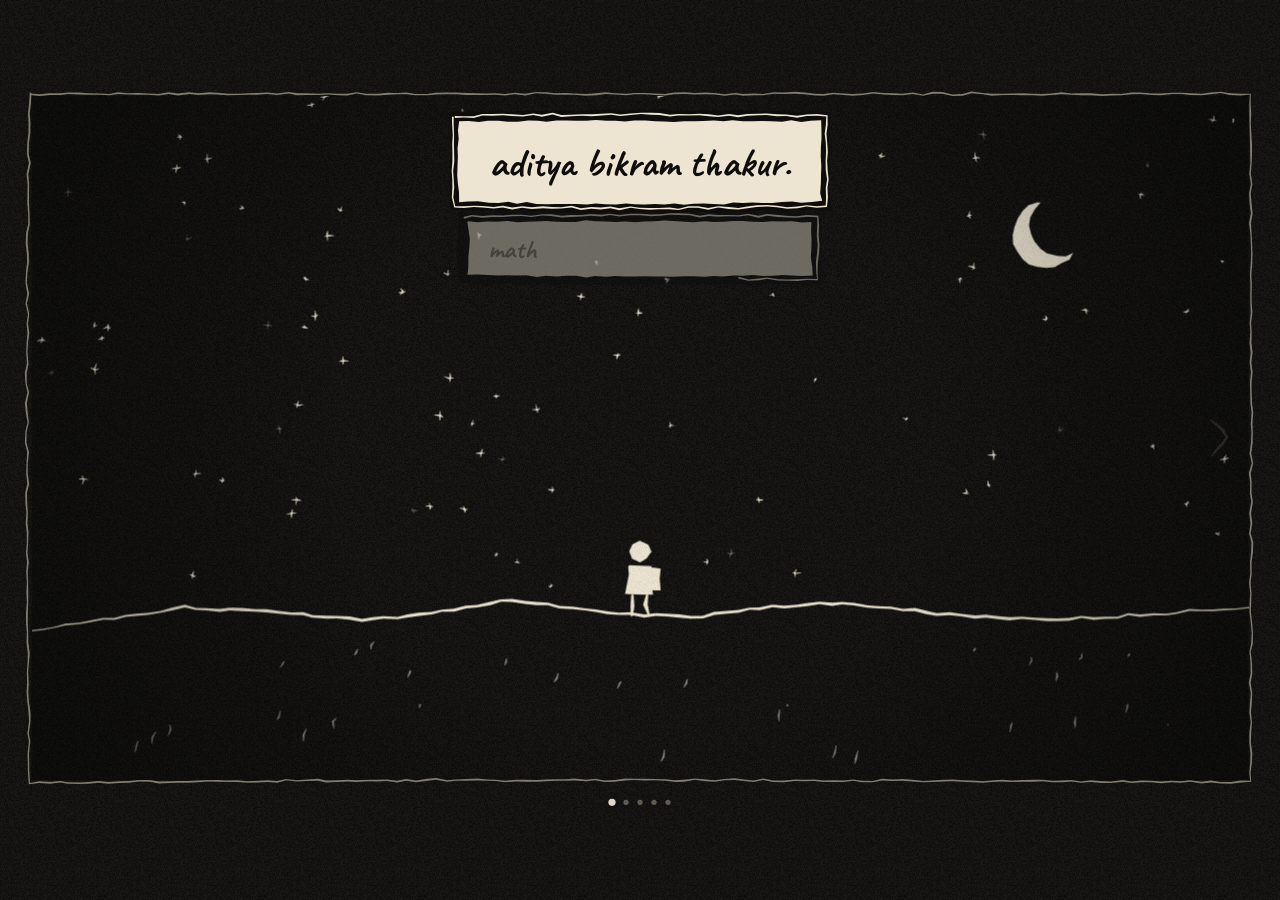
==== index.html @ 4531f857 "Redraw Pokhara and BNKS from photos; polish Nepalingo - Pokhara: the snowy Annapurna range with Mach" ====
<!doctype html>
<html lang="en">
<head>
  <meta charset="utf-8">
  <meta name="viewport" content="width=device-width, initial-scale=1, viewport-fit=cover">
  <title>Aditya Bikram Thakur</title>
  <meta name="description" content="The story so far of Aditya Bikram Thakur, from Pokhara, Nepal, to math and computer science at Washington and Lee, as a short ink-drawn film.">
  <meta property="og:title" content="Aditya Bikram Thakur">
  <meta property="og:description" content="From Pokhara, Nepal, to math and computer science at Washington and Lee: the story so far, as a short ink-drawn film.">
  <meta name="theme-color" content="#0e0d0c">
  <link rel="icon" href="assets/favicon.svg" type="image/svg+xml">
  <link rel="preconnect" href="https://fonts.googleapis.com">
  <link rel="preconnect" href="https://fonts.gstatic.com" crossorigin>
  <link href="https://fonts.googleapis.com/css2?family=Caveat:wght@700&display=swap" rel="stylesheet">
  <link rel="stylesheet" href="styles.css?v=2026-10-05e">
  <noscript>
    <style>
      #film { display: none; }
      html, body { overflow: auto; }
      #transcript { position: static; width: auto; height: auto; margin: 0 auto; padding: 32px 20px; clip: auto; overflow: visible; white-space: normal; max-width: 640px; }
    </style>
  </noscript>
</head>
<body>
  <canvas id="film" tabindex="0" role="img"
          aria-label="A short ink-drawn film telling my story. Use the arrow keys or the Previous and Next buttons to move through it; each caption is read out as it appears. At the end you can choose projects, experience, words I live by, or my résumé."></canvas>

  <!-- For screen readers: controls, and each caption as it appears. Visually hidden. -->
  <div class="sr-only">
    <button type="button" id="film-prev">Previous</button>
    <button type="button" id="film-next">Next</button>
  </div>
  <div class="sr-only" id="film-live" aria-live="polite"></div>

  <!-- The whole story as plain text: for screen readers, search engines, and browsers without JavaScript. -->
  <article class="sr-only" id="transcript">
    <h1>Aditya Bikram Thakur</h1>
    <p>Math and computer science at Washington and Lee.</p>
    <h2>My story so far</h2>
    <p>I grew up in Pokhara, Nepal, under Machhapuchhre, the &ldquo;fish tail&rdquo; mountain.</p>
    <p>Budhanilkantha School, Kathmandu: A Levels: Physics (A*), Chemistry (A*), Computer Science (A*), Mathematics (A*). Valedictorian. 1600 on the SAT.</p>
    <p>August 2026, about 12,000 km later: Washington and Lee University in Lexington, Virginia. A math and computer science double major, on a full-ride scholarship.</p>
    <h2>Projects</h2>
    <p>DiatoMeter (September 2026 to now): with William &amp; Mary&rsquo;s Nano &amp; Biomaterials Lab, measuring tiny glass algae shells; 136 shells measured in about 15 seconds. <a href="https://diamometer.us">Visit DiatoMeter</a>, <a href="https://github.com/sirElvinn/diatometer">source code</a>.</p>
    <p>Summer 2026, two projects of my own: <a href="https://walden.life">walden.life</a>, Thoreau&rsquo;s <em>Walden</em> one day at a time; and <a href="https://satitude.xyz">SATitude</a>, practice for the digital SAT.</p>
    <h2>Experience</h2>
    <p>2025, learning on my own: the <a href="https://coursera.org/verify/specialization/3EANS56UPKJ0">Algorithms</a> and <a href="https://coursera.org/verify/specialization/Q4C4SVBK51SB">Machine Learning</a> specializations from Stanford, and Harvard&rsquo;s <a href="https://cs50.harvard.edu/certificates/1f29da05-1c3e-4d82-8301-c2e1e56e03ea">CS50 AI</a> (twelve projects).</p>
    <p>Summer 2024, Incubate Nepal: frontend developer on <a href="https://nepalingo.com">Nepalingo</a>, an open-source app for learning Nepal&rsquo;s indigenous languages. I built the flashcards, daily quiz and activity cards, and merged 11 pull requests.</p>
    <p>Summer 2023, Student Research Council Nepal: Lipi AI, an app that reads Tibetan inscriptions from a phone photo. I built the backend, splitting stacked letters so OCR can read them.</p>
    <h2>Words that give meaning to my life</h2>
    <blockquote>
      <p>&ldquo;I went to the woods because I wanted to live deliberately. I wanted to live deep and suck out all the marrow of life, to put to rout all that was not life, and not, when I had come to die, discover that I had not lived.&rdquo;</p>
      <p>Henry David Thoreau, as read in <cite>Dead Poets Society</cite>.</p>
    </blockquote>
    <blockquote>
      <p>&ldquo;She said we are penguins on the ice. We&rsquo;re not meant to fly, but God knows we can try.&rdquo;</p>
    </blockquote>
    <h2>R&eacute;sum&eacute;</h2>
    <p><a href="assets/aditya-thakur-resume.pdf">R&eacute;sum&eacute; (PDF)</a></p>
    <h2>Say hello</h2>
    <ul>
      <li><a href="mailto:thakura30@wlu.edu">Email: thakura30@wlu.edu</a></li>
      <li><a href="https://github.com/sirElvinn">GitHub</a></li>
      <li><a href="https://www.linkedin.com/in/aditya-thakur-a76501266/">LinkedIn</a></li>
    </ul>
  </article>

  <script src="film.js?v=2026-10-05e"></script>
</body>
</html>
---- styles.css ----
/* adthakur.com: one full-screen film. Everything you see is drawn by film.js on the canvas. */

html, body {
  margin: 0;
  height: 100%;
  overflow: hidden;            /* one screen, no scrolling */
  background: #0e0d0c;
  color: #ede5d1;
  font-family: ui-sans-serif, system-ui, -apple-system, "Segoe UI", sans-serif;
  overscroll-behavior: none;
}

#film {
  position: fixed;
  inset: 0;
  display: block;
  width: 100vw;
  height: 100vh;
  height: 100dvh;
  cursor: pointer;
  outline: none;
  touch-action: manipulation;  /* no double-tap zoom; taps and swipes go to the film */
  -webkit-tap-highlight-color: transparent;
  user-select: none;
}
#film:focus-visible { box-shadow: inset 0 0 0 2px rgba(237, 229, 209, 0.6); }

/* Real links laid exactly over the drawn link boxes in the last shot.
   They are invisible (the box is drawn on the canvas) but clickable and keyboard-reachable. */
.film-link {
  position: fixed;
  z-index: 2;
  display: block;
  margin: 0;
  padding: 0;
  border: 0;
  border-radius: 6px;
  background: transparent;
  color: transparent;
  font-size: 0;
  cursor: pointer;
}
.film-link[hidden] { display: none; }
.film-link:focus-visible { outline: 2px solid #ede5d1; outline-offset: 3px; }

.sr-only {
  position: absolute;
  width: 1px;
  height: 1px;
  margin: -1px;
  padding: 0;
  overflow: hidden;
  clip: rect(0, 0, 0, 0);
  white-space: nowrap;
  border: 0;
}
#transcript a { color: #ede5d1; }
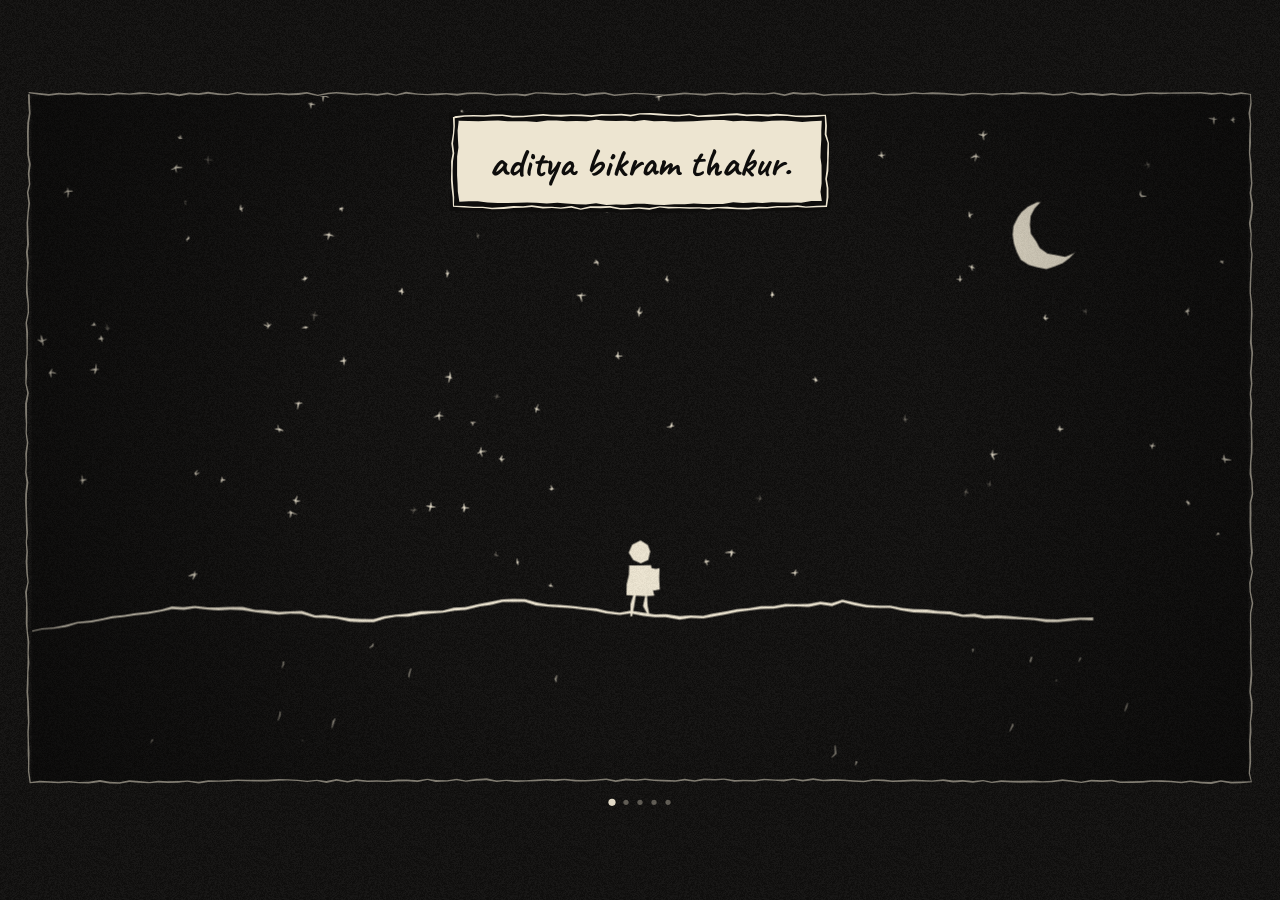
==== commit 8bcea4d8: "Truer Machhapuchhre, Nepalingo's real mascot, and drop Lipi AI - Machhapuchhre: a narrow hooked spir" ====
--- a/index.html
+++ b/index.html
@@ -12,7 +12,7 @@
   <link rel="preconnect" href="https://fonts.googleapis.com">
   <link rel="preconnect" href="https://fonts.gstatic.com" crossorigin>
   <link href="https://fonts.googleapis.com/css2?family=Caveat:wght@700&display=swap" rel="stylesheet">
-  <link rel="stylesheet" href="styles.css?v=2026-10-05e">
+  <link rel="stylesheet" href="styles.css?v=2026-10-05f">
   <noscript>
     <style>
       #film { display: none; }
@@ -46,7 +46,6 @@
     <h2>Experience</h2>
     <p>2025, learning on my own: the <a href="https://coursera.org/verify/specialization/3EANS56UPKJ0">Algorithms</a> and <a href="https://coursera.org/verify/specialization/Q4C4SVBK51SB">Machine Learning</a> specializations from Stanford, and Harvard&rsquo;s <a href="https://cs50.harvard.edu/certificates/1f29da05-1c3e-4d82-8301-c2e1e56e03ea">CS50 AI</a> (twelve projects).</p>
     <p>Summer 2024, Incubate Nepal: frontend developer on <a href="https://nepalingo.com">Nepalingo</a>, an open-source app for learning Nepal&rsquo;s indigenous languages. I built the flashcards, daily quiz and activity cards, and merged 11 pull requests.</p>
-    <p>Summer 2023, Student Research Council Nepal: Lipi AI, an app that reads Tibetan inscriptions from a phone photo. I built the backend, splitting stacked letters so OCR can read them.</p>
     <h2>Words that give meaning to my life</h2>
     <blockquote>
       <p>&ldquo;I went to the woods because I wanted to live deliberately. I wanted to live deep and suck out all the marrow of life, to put to rout all that was not life, and not, when I had come to die, discover that I had not lived.&rdquo;</p>
@@ -65,6 +64,6 @@
     </ul>
   </article>
 
-  <script src="film.js?v=2026-10-05e"></script>
+  <script src="film.js?v=2026-10-05f"></script>
 </body>
 </html>
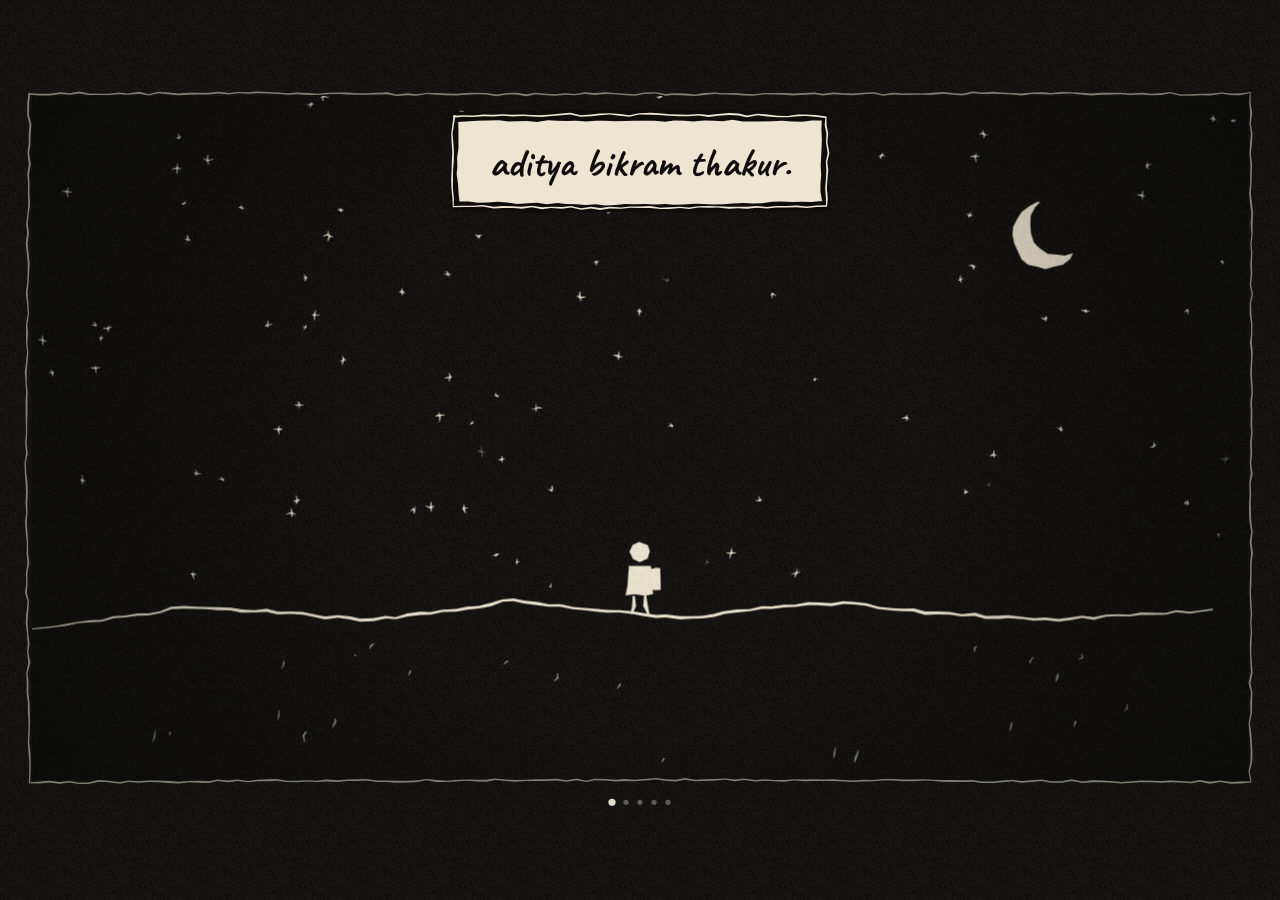
==== commit eb4a8825: "Separate walden.life and SATitude, ground the scenes, 1600 SAT - walden.life and SATitude are now th" ====
--- a/index.html
+++ b/index.html
@@ -12,7 +12,7 @@
   <link rel="preconnect" href="https://fonts.googleapis.com">
   <link rel="preconnect" href="https://fonts.gstatic.com" crossorigin>
   <link href="https://fonts.googleapis.com/css2?family=Caveat:wght@700&display=swap" rel="stylesheet">
-  <link rel="stylesheet" href="styles.css?v=2026-10-05f">
+  <link rel="stylesheet" href="styles.css?v=2026-10-05g">
   <noscript>
     <style>
       #film { display: none; }
@@ -38,11 +38,12 @@
     <p>Math and computer science at Washington and Lee.</p>
     <h2>My story so far</h2>
     <p>I grew up in Pokhara, Nepal, under Machhapuchhre, the &ldquo;fish tail&rdquo; mountain.</p>
-    <p>Budhanilkantha School, Kathmandu: A Levels: Physics (A*), Chemistry (A*), Computer Science (A*), Mathematics (A*). Valedictorian. 1600 on the SAT.</p>
+    <p>Budhanilkantha School, Kathmandu: A Levels: Physics (A*), Chemistry (A*), Computer Science (A*), Mathematics (A*). 1600 SAT.</p>
     <p>August 2026, about 12,000 km later: Washington and Lee University in Lexington, Virginia. A math and computer science double major, on a full-ride scholarship.</p>
     <h2>Projects</h2>
     <p>DiatoMeter (September 2026 to now): with William &amp; Mary&rsquo;s Nano &amp; Biomaterials Lab, measuring tiny glass algae shells; 136 shells measured in about 15 seconds. <a href="https://diamometer.us">Visit DiatoMeter</a>, <a href="https://github.com/sirElvinn/diatometer">source code</a>.</p>
-    <p>Summer 2026, two projects of my own: <a href="https://walden.life">walden.life</a>, Thoreau&rsquo;s <em>Walden</em> one day at a time; and <a href="https://satitude.xyz">SATitude</a>, practice for the digital SAT.</p>
+    <p>Summer 2026: <a href="https://walden.life">walden.life</a>, Thoreau&rsquo;s <em>Walden</em> one day at a time, with 100 entries drawn from 12 of its 18 chapters.</p>
+    <p>Summer 2026: <a href="https://satitude.xyz">SATitude</a>, practice for the digital SAT.</p>
     <h2>Experience</h2>
     <p>2025, learning on my own: the <a href="https://coursera.org/verify/specialization/3EANS56UPKJ0">Algorithms</a> and <a href="https://coursera.org/verify/specialization/Q4C4SVBK51SB">Machine Learning</a> specializations from Stanford, and Harvard&rsquo;s <a href="https://cs50.harvard.edu/certificates/1f29da05-1c3e-4d82-8301-c2e1e56e03ea">CS50 AI</a> (twelve projects).</p>
     <p>Summer 2024, Incubate Nepal: frontend developer on <a href="https://nepalingo.com">Nepalingo</a>, an open-source app for learning Nepal&rsquo;s indigenous languages. I built the flashcards, daily quiz and activity cards, and merged 11 pull requests.</p>
@@ -64,6 +65,6 @@
     </ul>
   </article>
 
-  <script src="film.js?v=2026-10-05f"></script>
+  <script src="film.js?v=2026-10-05g"></script>
 </body>
 </html>
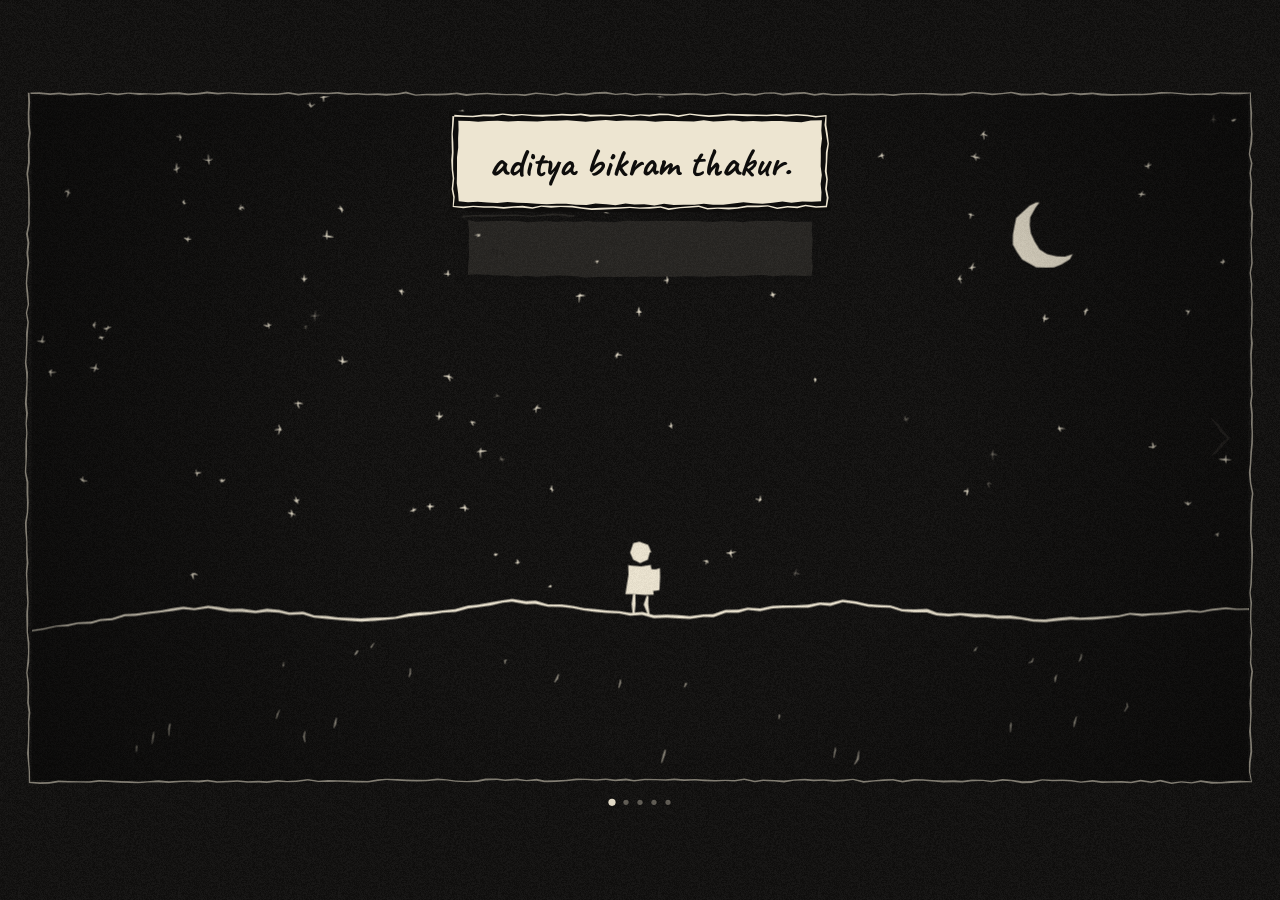
==== commit bc1465d6: "Give Nepalingo's mascot its own space beside the monitor It was jammed against the screen, half hidd" ====
--- a/index.html
+++ b/index.html
@@ -12,7 +12,7 @@
   <link rel="preconnect" href="https://fonts.googleapis.com">
   <link rel="preconnect" href="https://fonts.gstatic.com" crossorigin>
   <link href="https://fonts.googleapis.com/css2?family=Caveat:wght@700&display=swap" rel="stylesheet">
-  <link rel="stylesheet" href="styles.css?v=2026-10-05g">
+  <link rel="stylesheet" href="styles.css?v=2026-10-05h">
   <noscript>
     <style>
       #film { display: none; }
@@ -65,6 +65,6 @@
     </ul>
   </article>
 
-  <script src="film.js?v=2026-10-05g"></script>
+  <script src="film.js?v=2026-10-05h"></script>
 </body>
 </html>
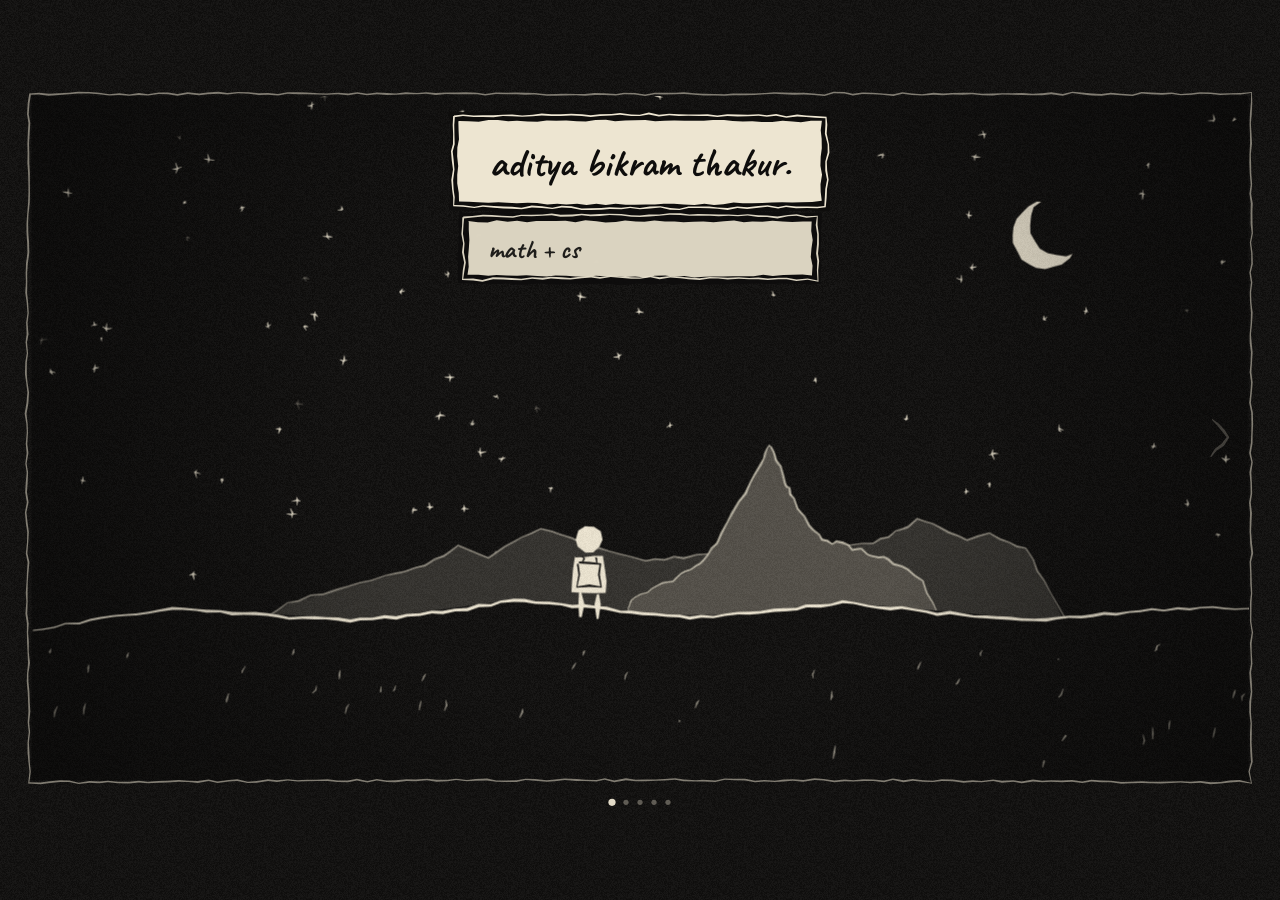
==== commit 66b0bbbb: "Polish pass: opening, phone layout, navigation hint, link previews - Opening: a traveler with a back" ====
--- a/index.html
+++ b/index.html
@@ -7,12 +7,32 @@
   <meta name="description" content="The story so far of Aditya Bikram Thakur, from Pokhara, Nepal, to math and computer science at Washington and Lee, as a short ink-drawn film.">
   <meta property="og:title" content="Aditya Bikram Thakur">
   <meta property="og:description" content="From Pokhara, Nepal, to math and computer science at Washington and Lee: the story so far, as a short ink-drawn film.">
+  <meta property="og:type" content="website">
+  <meta property="og:url" content="https://adthakur.com/">
+  <meta property="og:image" content="https://adthakur.com/assets/og.jpg">
+  <meta property="og:image:width" content="1200">
+  <meta property="og:image:height" content="630">
+  <meta property="og:image:alt" content="An ink drawing: a figure on a hill at night, looking out at Machhapuchhre, under the name Aditya Bikram Thakur.">
+  <meta name="twitter:card" content="summary_large_image">
+  <link rel="canonical" href="https://adthakur.com/">
+  <script type="application/ld+json">
+    {
+      "@context": "https://schema.org",
+      "@type": "Person",
+      "name": "Aditya Bikram Thakur",
+      "url": "https://adthakur.com/",
+      "email": "mailto:thakura30@wlu.edu",
+      "affiliation": { "@type": "CollegeOrUniversity", "name": "Washington and Lee University" },
+      "alumniOf": { "@type": "HighSchool", "name": "Budhanilkantha School" },
+      "sameAs": ["https://github.com/sirElvinn", "https://www.linkedin.com/in/aditya-thakur-a76501266/"]
+    }
+  </script>
   <meta name="theme-color" content="#0e0d0c">
   <link rel="icon" href="assets/favicon.svg" type="image/svg+xml">
   <link rel="preconnect" href="https://fonts.googleapis.com">
   <link rel="preconnect" href="https://fonts.gstatic.com" crossorigin>
   <link href="https://fonts.googleapis.com/css2?family=Caveat:wght@700&display=swap" rel="stylesheet">
-  <link rel="stylesheet" href="styles.css?v=2026-10-05h">
+  <link rel="stylesheet" href="styles.css?v=2026-10-05i">
   <noscript>
     <style>
       #film { display: none; }
@@ -65,6 +85,6 @@
     </ul>
   </article>
 
-  <script src="film.js?v=2026-10-05h"></script>
+  <script src="film.js?v=2026-10-05i"></script>
 </body>
 </html>
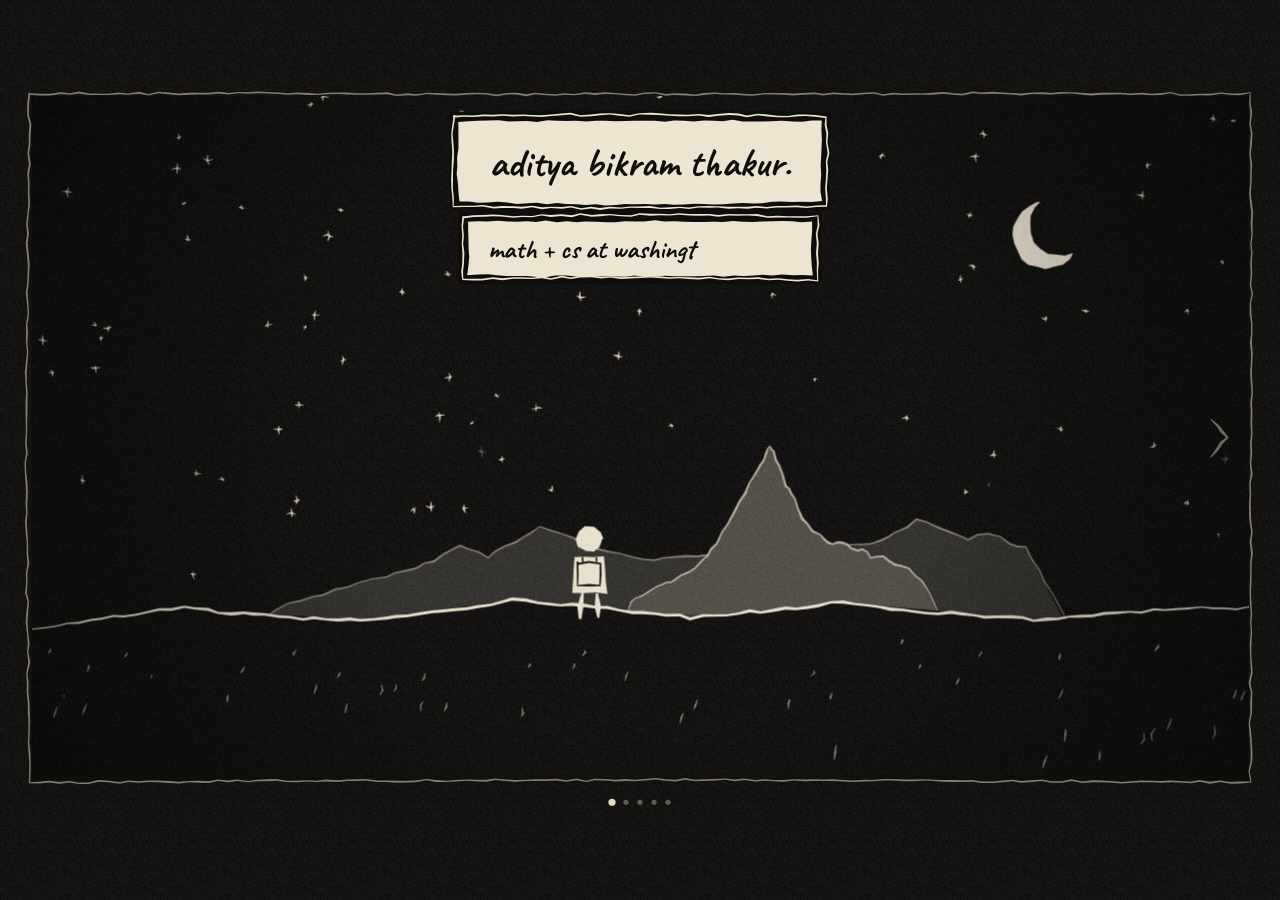
==== commit f4e9de14: "Bring back "still building." and add a gallery of inked photos - The closing shot says "still buildi" ====
--- a/index.html
+++ b/index.html
@@ -32,7 +32,7 @@
   <link rel="preconnect" href="https://fonts.googleapis.com">
   <link rel="preconnect" href="https://fonts.gstatic.com" crossorigin>
   <link href="https://fonts.googleapis.com/css2?family=Caveat:wght@700&display=swap" rel="stylesheet">
-  <link rel="stylesheet" href="styles.css?v=2026-10-05i">
+  <link rel="stylesheet" href="styles.css?v=2026-10-05j">
   <noscript>
     <style>
       #film { display: none; }
@@ -43,7 +43,7 @@
 </head>
 <body>
   <canvas id="film" tabindex="0" role="img"
-          aria-label="A short ink-drawn film telling my story. Use the arrow keys or the Previous and Next buttons to move through it; each caption is read out as it appears. At the end you can choose projects, experience, words I live by, or my résumé."></canvas>
+          aria-label="A short ink-drawn film telling my story. Use the arrow keys or the Previous and Next buttons to move through it; each caption is read out as it appears. At the end you can choose projects, experience, words I live by, a gallery of photos, or my résumé."></canvas>
 
   <!-- For screen readers: controls, and each caption as it appears. Visually hidden. -->
   <div class="sr-only">
@@ -60,6 +60,7 @@
     <p>I grew up in Pokhara, Nepal, under Machhapuchhre, the &ldquo;fish tail&rdquo; mountain.</p>
     <p>Budhanilkantha School, Kathmandu: A Levels: Physics (A*), Chemistry (A*), Computer Science (A*), Mathematics (A*). 1600 SAT.</p>
     <p>August 2026, about 12,000 km later: Washington and Lee University in Lexington, Virginia. A math and computer science double major, on a full-ride scholarship.</p>
+    <p>That&rsquo;s my story so far. Still building.</p>
     <h2>Projects</h2>
     <p>DiatoMeter (September 2026 to now): with William &amp; Mary&rsquo;s Nano &amp; Biomaterials Lab, measuring tiny glass algae shells; 136 shells measured in about 15 seconds. <a href="https://diamometer.us">Visit DiatoMeter</a>, <a href="https://github.com/sirElvinn/diatometer">source code</a>.</p>
     <p>Summer 2026: <a href="https://walden.life">walden.life</a>, Thoreau&rsquo;s <em>Walden</em> one day at a time, with 100 entries drawn from 12 of its 18 chapters.</p>
@@ -75,6 +76,8 @@
     <blockquote>
       <p>&ldquo;She said we are penguins on the ice. We&rsquo;re not meant to fly, but God knows we can try.&rdquo;</p>
     </blockquote>
+    <h2>Gallery</h2>
+    <p>A few moments, in ink: a night on campus, and dinner with friends.</p>
     <h2>R&eacute;sum&eacute;</h2>
     <p><a href="assets/aditya-thakur-resume.pdf">R&eacute;sum&eacute; (PDF)</a></p>
     <h2>Say hello</h2>
@@ -85,6 +88,6 @@
     </ul>
   </article>
 
-  <script src="film.js?v=2026-10-05i"></script>
+  <script src="film.js?v=2026-10-05j"></script>
 </body>
 </html>
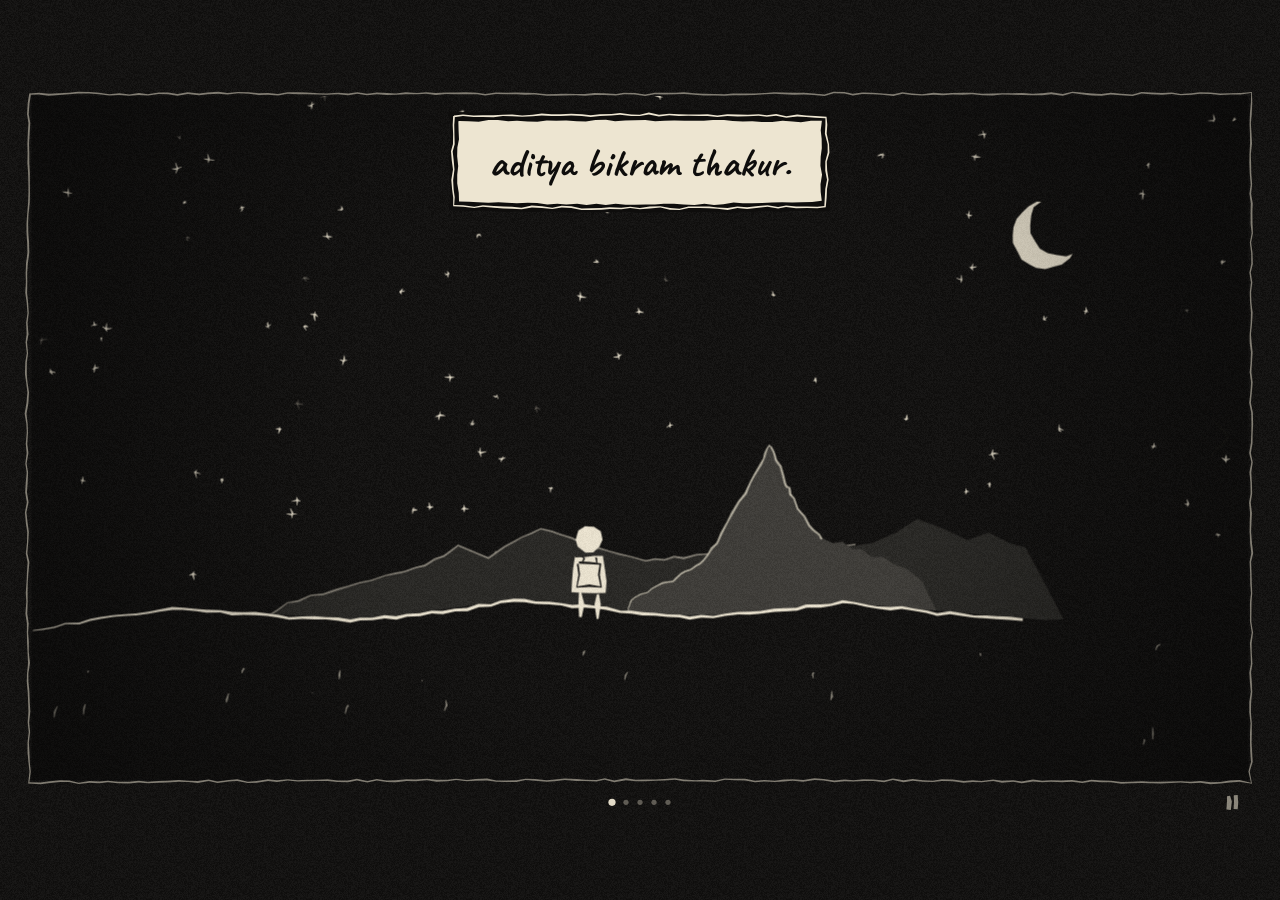
==== commit 5c025bce: "Play the film by itself, like a short film - Captions type, hold long enough to read (by length), an" ====
--- a/index.html
+++ b/index.html
@@ -32,7 +32,7 @@
   <link rel="preconnect" href="https://fonts.googleapis.com">
   <link rel="preconnect" href="https://fonts.gstatic.com" crossorigin>
   <link href="https://fonts.googleapis.com/css2?family=Caveat:wght@700&display=swap" rel="stylesheet">
-  <link rel="stylesheet" href="styles.css?v=2026-10-05j">
+  <link rel="stylesheet" href="styles.css?v=2026-10-19a">
   <noscript>
     <style>
       #film { display: none; }
@@ -43,7 +43,7 @@
 </head>
 <body>
   <canvas id="film" tabindex="0" role="img"
-          aria-label="A short ink-drawn film telling my story. Use the arrow keys or the Previous and Next buttons to move through it; each caption is read out as it appears. At the end you can choose projects, experience, words I live by, a gallery of photos, or my résumé."></canvas>
+          aria-label="A short ink-drawn film telling my story. It plays by itself; press Space to pause, or use the arrow keys or the Previous and Next buttons to move through it. Each caption is read out as it appears. At the end you can choose projects, experience, words I live by, a gallery of photos, or my résumé."></canvas>
 
   <!-- For screen readers: controls, and each caption as it appears. Visually hidden. -->
   <div class="sr-only">
@@ -88,6 +88,6 @@
     </ul>
   </article>
 
-  <script src="film.js?v=2026-10-05j"></script>
+  <script src="film.js?v=2026-10-19a"></script>
 </body>
 </html>
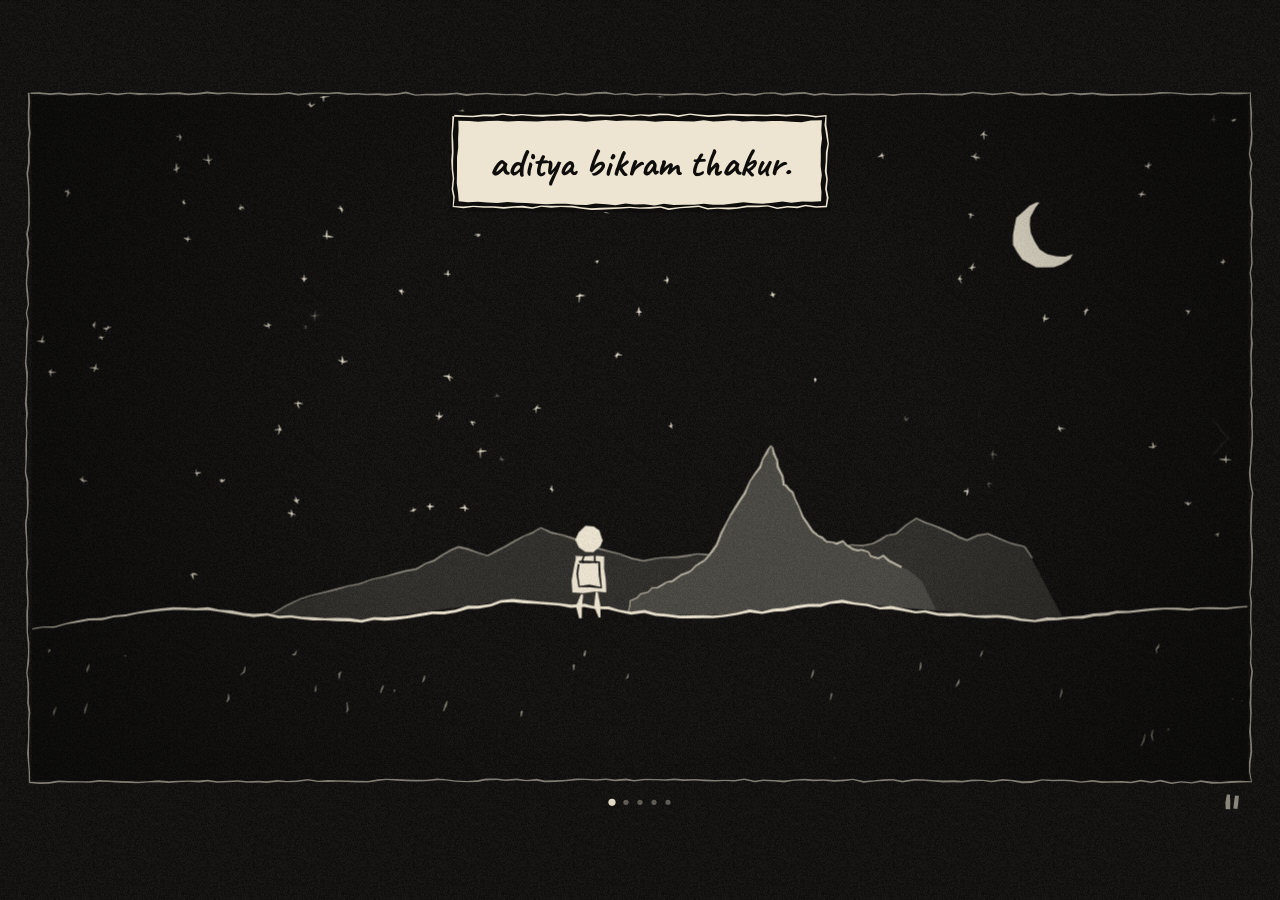
==== commit a407a599: "Remove the photo gallery section for now The gallery choice, its two photo shots and the photos them" ====
--- a/index.html
+++ b/index.html
@@ -32,7 +32,7 @@
   <link rel="preconnect" href="https://fonts.googleapis.com">
   <link rel="preconnect" href="https://fonts.gstatic.com" crossorigin>
   <link href="https://fonts.googleapis.com/css2?family=Caveat:wght@700&display=swap" rel="stylesheet">
-  <link rel="stylesheet" href="styles.css?v=2026-10-19a">
+  <link rel="stylesheet" href="styles.css?v=2026-10-21a">
   <noscript>
     <style>
       #film { display: none; }
@@ -43,7 +43,7 @@
 </head>
 <body>
   <canvas id="film" tabindex="0" role="img"
-          aria-label="A short ink-drawn film telling my story. It plays by itself; press Space to pause, or use the arrow keys or the Previous and Next buttons to move through it. Each caption is read out as it appears. At the end you can choose projects, experience, words I live by, a gallery of photos, or my résumé."></canvas>
+          aria-label="A short ink-drawn film telling my story. It plays by itself; press Space to pause, or use the arrow keys or the Previous and Next buttons to move through it. Each caption is read out as it appears. At the end you can choose projects, experience, words I live by, or my résumé."></canvas>
 
   <!-- For screen readers: controls, and each caption as it appears. Visually hidden. -->
   <div class="sr-only">
@@ -76,8 +76,6 @@
     <blockquote>
       <p>&ldquo;She said we are penguins on the ice. We&rsquo;re not meant to fly, but God knows we can try.&rdquo;</p>
     </blockquote>
-    <h2>Gallery</h2>
-    <p>A few moments, in ink: a night on campus, and dinner with friends.</p>
     <h2>R&eacute;sum&eacute;</h2>
     <p><a href="assets/aditya-thakur-resume.pdf">R&eacute;sum&eacute; (PDF)</a></p>
     <h2>Say hello</h2>
@@ -88,6 +86,6 @@
     </ul>
   </article>
 
-  <script src="film.js?v=2026-10-19a"></script>
+  <script src="film.js?v=2026-10-21a"></script>
 </body>
 </html>
